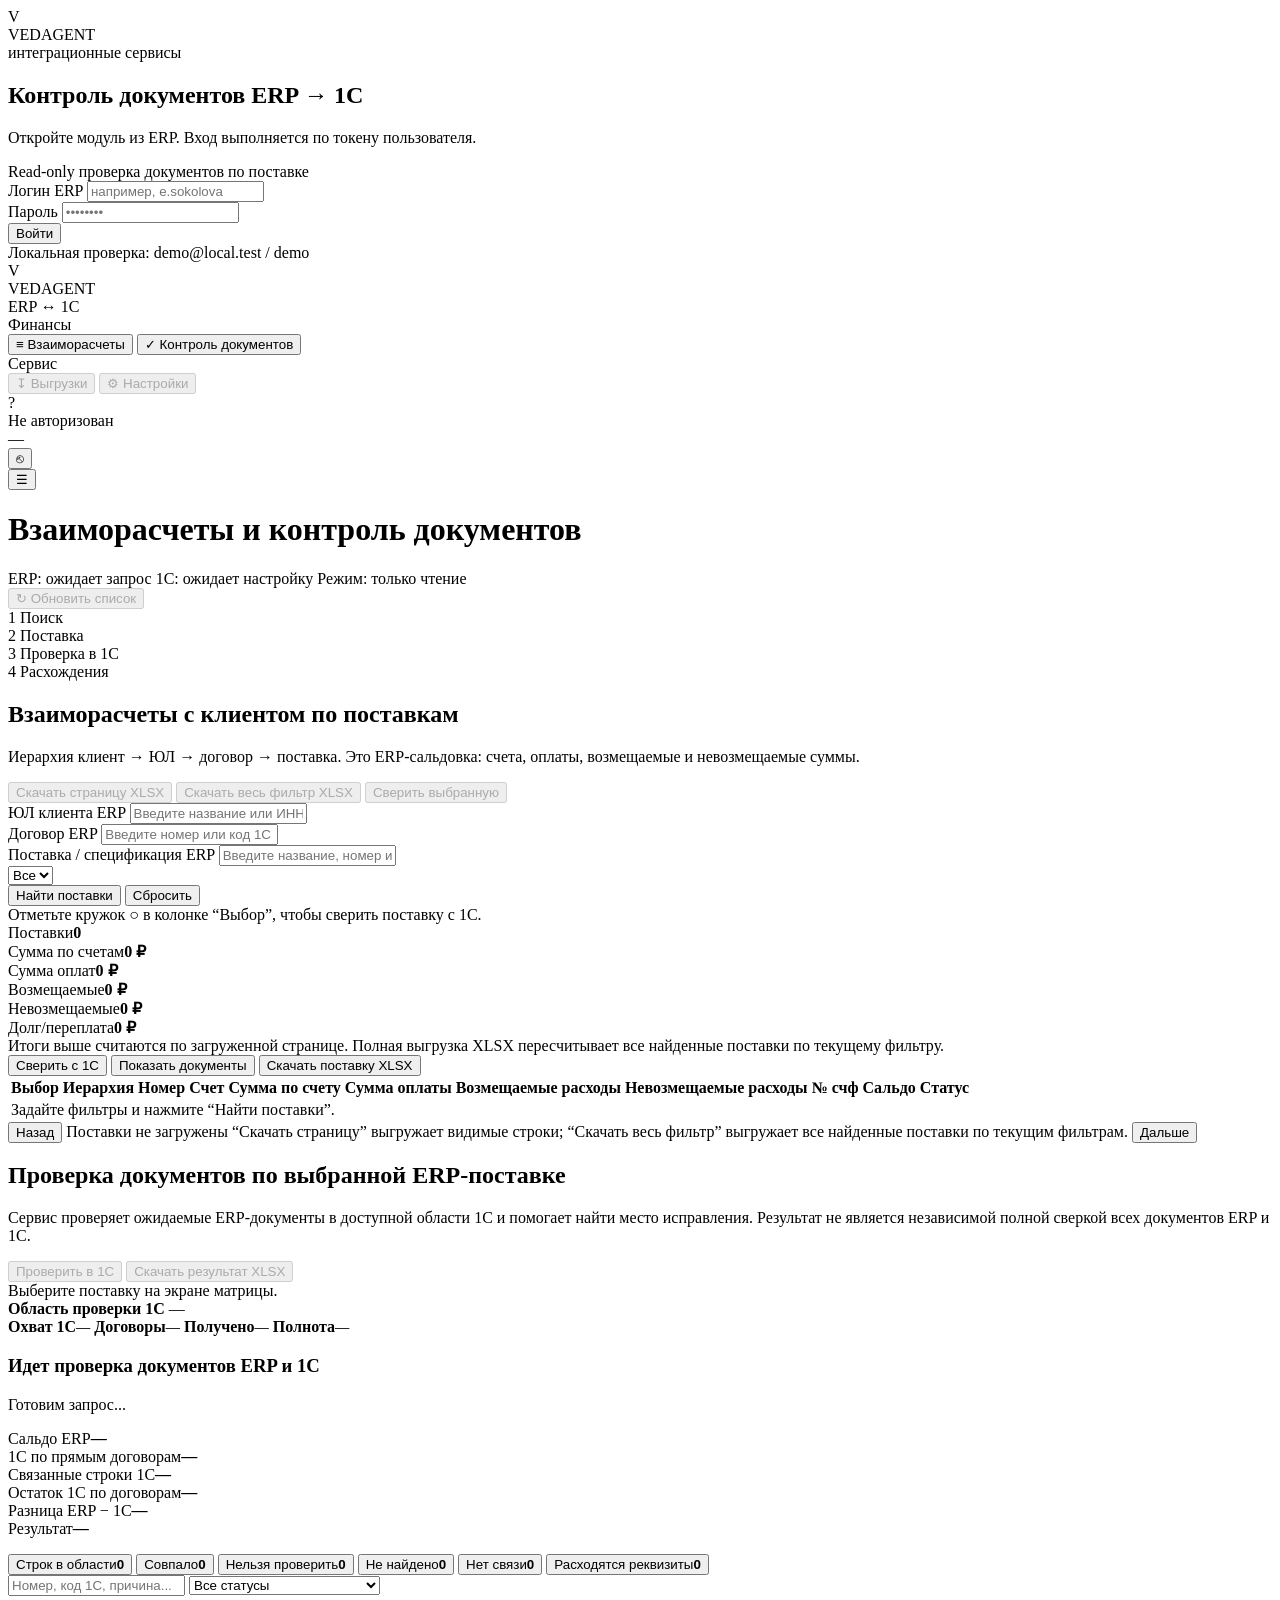
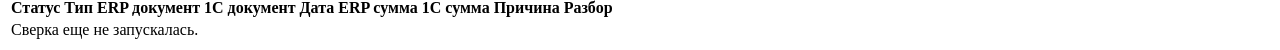
==== src/recon_erp_1c/interfaces/web/reconciliation.html @ d11ec756 "Match aggregate document lines by delivery" ====
<!DOCTYPE html>
<html lang="ru">
<head>
  <meta charset="UTF-8">
  <meta name="viewport" content="width=device-width, initial-scale=1.0">
  <meta name="color-scheme" content="light">
  <title>Контроль документов ERP и 1С</title>
  <link rel="icon" href="data:image/svg+xml,%3Csvg xmlns='http://www.w3.org/2000/svg' viewBox='0 0 64 64'%3E%3Crect width='64' height='64' rx='12' fill='%23C4122F'/%3E%3Ctext x='32' y='40' text-anchor='middle' font-size='26' font-family='Arial' font-weight='700' fill='white'%3EV%3C/text%3E%3C/svg%3E">
  <link rel="stylesheet" href="/reconciliation.css?v=20260715_purchase_lines">
  <script src="/reconciliation.js?v=20260715_purchase_lines" defer></script>
</head>
<body>
  <section class="login-screen" id="loginPanel" aria-labelledby="loginTitle">
    <div class="login-card">
      <div class="login-brand">
        <div class="brand-mark">V</div>
        <div>
          <div class="brand-title">VEDAGENT</div>
          <div class="brand-subtitle">интеграционные сервисы</div>
        </div>
      </div>
      <h1 id="loginTitle">Контроль документов ERP → 1С</h1>
      <p id="loginHint">Откройте модуль из ERP. Вход выполняется по токену пользователя.</p>

      <div class="service-chip">
        <span class="service-dot"></span>
        <span>Read-only проверка документов по поставке</span>
      </div>

      <div class="login-form" id="loginForm">
        <div class="field">
          <label for="loginInput">Логин ERP</label>
          <input id="loginInput" autocomplete="username" inputmode="email" placeholder="например, e.sokolova">
        </div>
        <div class="field">
          <label for="passwordInput">Пароль</label>
          <input id="passwordInput" type="password" autocomplete="current-password" placeholder="••••••••">
        </div>
        <button class="btn btn-primary full" id="loginBtn">Войти</button>
      </div>

      <div class="message" id="loginMessage" role="status" aria-live="polite"></div>
    </div>
    <div class="login-footnote" id="loginFootnote">Локальная проверка: demo@local.test / demo</div>
  </section>

  <div class="app hidden" id="workArea">
    <aside class="sidebar" aria-label="Основная навигация">
      <div class="side-brand">
        <div class="brand-mark">V</div>
        <div>
          <div class="brand-title light">VEDAGENT</div>
          <div class="brand-subtitle">ERP ↔ 1С</div>
        </div>
      </div>

      <nav class="side-nav">
        <div class="nav-section">Финансы</div>
        <button class="nav-item active" id="navMatrixBtn" type="button">
          <span class="nav-icon">≡</span>
          <span>Взаиморасчеты</span>
        </button>
        <button class="nav-item" id="navReconBtn" type="button">
          <span class="nav-icon">✓</span>
          <span>Контроль документов</span>
        </button>
        <div class="nav-section">Сервис</div>
        <button class="nav-item muted" type="button" disabled>
          <span class="nav-icon">↧</span>
          <span>Выгрузки</span>
        </button>
        <button class="nav-item muted" type="button" disabled>
          <span class="nav-icon">⚙</span>
          <span>Настройки</span>
        </button>
      </nav>

      <div class="side-user">
        <div class="avatar" id="userAvatar">?</div>
        <div class="side-user-text">
          <div id="userName">Не авторизован</div>
          <div id="userLogin">—</div>
        </div>
        <button class="logout" id="logoutBtn" title="Выйти" type="button">⎋</button>
      </div>
    </aside>

    <main class="main">
      <header class="topbar">
        <div>
          <div class="top-title-row">
            <button class="btn btn-ghost icon-btn" id="sidebarToggleBtn" type="button" title="Скрыть меню">☰</button>
            <h1>Взаиморасчеты и контроль документов</h1>
          </div>
          <div class="top-meta">
            <span id="erpStatusChip">ERP: ожидает запрос</span>
            <span id="onecStatusChip">1С: ожидает настройку</span>
            <span id="modeStatusChip">Режим: только чтение</span>
          </div>
        </div>
        <div class="top-actions">
          <button class="btn btn-outline hidden" id="refreshBtn" type="button" disabled>↻ Обновить список</button>
        </div>
      </header>

      <div class="workflow-steps" aria-label="Маршрут работы">
        <div class="workflow-step active" data-workflow-step="matrix"><span>1</span> Поиск</div>
        <div class="workflow-step" data-workflow-step="select"><span>2</span> Поставка</div>
        <div class="workflow-step" data-workflow-step="recon"><span>3</span> Проверка в 1С</div>
        <div class="workflow-step" data-workflow-step="review"><span>4</span> Расхождения</div>
      </div>

      <section class="screen" id="matrixScreen" aria-labelledby="matrixTitle">
        <div class="section-heading">
          <div>
            <h2 id="matrixTitle">Взаиморасчеты с клиентом по поставкам</h2>
            <p>Иерархия клиент → ЮЛ → договор → поставка. Это ERP-сальдовка: счета, оплаты, возмещаемые и невозмещаемые суммы.</p>
          </div>
          <div class="button-row">
            <button class="btn btn-outline" id="matrixExportBtn" type="button" disabled>Скачать страницу XLSX</button>
            <button class="btn btn-outline" id="matrixExportAllBtn" type="button" disabled>Скачать весь фильтр XLSX</button>
            <button class="btn btn-outline hidden" id="matrixToReconBtn" type="button" disabled>Сверить выбранную</button>
          </div>
        </div>

        <section class="filters" aria-label="Фильтры матрицы">
          <div class="field search-field">
            <label for="clientIdInput">ЮЛ клиента ERP</label>
            <input id="clientIdInput" autocomplete="off" placeholder="Введите название или ИНН">
            <div class="suggestions hidden" id="clientSuggestions"></div>
          </div>
          <div class="field search-field">
            <label for="dogIdInput">Договор ERP</label>
            <input id="dogIdInput" autocomplete="off" placeholder="Введите номер или код 1С договора">
            <div class="suggestions hidden" id="dogSuggestions"></div>
          </div>
          <div class="field search-field delivery-search-field">
            <label for="deliveryInput">Поставка / спецификация ERP</label>
            <input id="deliveryInput" autocomplete="off" placeholder="Введите название, номер или ID">
            <div class="suggestions hidden" id="deliverySuggestions"></div>
          </div>
          <input id="limitInput" type="hidden" value="50">
          <select id="matrixStatusFilter" class="hidden" aria-hidden="true" tabindex="-1">
            <option value="all">Все</option>
          </select>
          <div class="filter-actions">
            <button class="btn btn-primary" id="loadMatrixBtn" type="button">Найти поставки</button>
            <button class="btn btn-ghost" id="resetFiltersBtn" type="button">Сбросить</button>
          </div>
        </section>
        <div class="message" id="matrixMessage" role="status" aria-live="polite"></div>
        <div class="matrix-hint hidden" id="matrixHint">Отметьте кружок ○ в колонке “Выбор”, чтобы сверить поставку с 1С.</div>

        <div class="kpi-grid" id="matrixSummaryCards">
          <div class="kpi"><span>Поставки</span><b data-key="deliveries">0</b></div>
          <div class="kpi"><span>Сумма по счетам</span><b data-key="invoice_sum">0 ₽</b></div>
          <div class="kpi"><span>Сумма оплат</span><b data-key="payment_sum">0 ₽</b></div>
          <div class="kpi"><span>Возмещаемые</span><b data-key="reimbursable_sum">0 ₽</b></div>
          <div class="kpi"><span>Невозмещаемые</span><b data-key="non_reimbursable_sum">0 ₽</b></div>
          <div class="kpi"><span>Долг/переплата</span><b data-key="balance">0 ₽</b></div>
        </div>
        <div class="matrix-hint">Итоги выше считаются по загруженной странице. Полная выгрузка XLSX пересчитывает все найденные поставки по текущему фильтру.</div>

        <div class="selected-delivery-panel hidden" id="matrixSelectionPanel">
          <div id="matrixSelectionText"></div>
          <div class="button-row">
            <button class="btn btn-primary" id="matrixSelectionReconBtn" type="button">Сверить с 1С</button>
            <button class="btn btn-outline" id="matrixSelectionDetailsBtn" type="button">Показать документы</button>
            <button class="btn btn-outline" id="matrixSelectionExportBtn" type="button">Скачать поставку XLSX</button>
          </div>
        </div>

        <div class="table-wrap matrix-wrap">
          <table class="matrix-table">
            <thead>
              <tr>
                <th class="select-col">Выбор</th>
                <th class="sticky-col">Иерархия</th>
                <th>Номер</th>
                <th>Счет</th>
                <th class="num">Сумма по счету</th>
                <th class="num">Сумма оплаты</th>
                <th class="num">Возмещаемые расходы</th>
                <th class="num">Невозмещаемые расходы</th>
                <th>№ счф</th>
                <th class="num sticky-right-balance">Сальдо</th>
                <th class="sticky-right-status">Статус</th>
              </tr>
            </thead>
            <tbody id="matrixRows">
              <tr><td colspan="11" class="empty-cell">Задайте фильтры и нажмите “Найти поставки”.</td></tr>
            </tbody>
          </table>
        </div>
        <div class="pager" id="matrixPager">
          <button class="btn btn-outline" id="matrixPrevBtn" type="button">Назад</button>
          <span id="matrixPagerText">Поставки не загружены</span>
          <span class="pager-note">“Скачать страницу” выгружает видимые строки; “Скачать весь фильтр” выгружает все найденные поставки по текущим фильтрам.</span>
          <button class="btn btn-outline" id="matrixNextBtn" type="button">Дальше</button>
        </div>
      </section>

      <section class="screen hidden" id="reconScreen" aria-labelledby="reconTitle">
        <div class="section-heading">
          <div>
            <h2 id="reconTitle">Проверка документов по выбранной ERP-поставке</h2>
            <p>Сервис проверяет ожидаемые ERP-документы в доступной области 1С и помогает найти место исправления. Результат не является независимой полной сверкой всех документов ERP и 1С.</p>
          </div>
          <div class="button-row">
            <button class="btn btn-primary" id="runBtn" type="button" disabled>Проверить в 1С</button>
            <button class="btn btn-outline" id="exportBtn" type="button" disabled>Скачать результат XLSX</button>
          </div>
        </div>

        <div class="selected-context" id="selectedContext">
          Выберите поставку на экране матрицы.
        </div>

        <div class="coverage-panel hidden" id="coveragePanel" aria-live="polite">
          <div class="coverage-heading">
            <strong>Область проверки 1С</strong>
            <span id="coverageRetrievedAt">—</span>
          </div>
          <div class="coverage-facts">
            <span><b>Охват 1С</b><em id="coveragePeriod">—</em></span>
            <span><b>Договоры</b><em id="coverageContracts">—</em></span>
            <span><b>Получено</b><em id="coverageCounts">—</em></span>
            <span><b>Полнота</b><em id="coverageCompleteness">—</em></span>
          </div>
          <p class="coverage-warning hidden" id="coverageWarnings"></p>
        </div>

        <div class="loading-overlay hidden" id="loadingOverlay" aria-live="polite" aria-modal="true" role="dialog">
          <div class="loading-panel">
            <div class="loading-spinner" aria-hidden="true"></div>
            <div class="loading-copy">
              <h3>Идет проверка документов ERP и 1С</h3>
              <p id="loadingStepText">Готовим запрос...</p>
            </div>
            <div class="progress" id="progressBox"></div>
          </div>
        </div>
        <div class="message" id="runMessage" role="status" aria-live="polite"></div>

        <div class="balance-compare hidden" id="balanceCompare" aria-live="polite">
          <div><span>Сальдо ERP</span><b id="balanceErp">—</b></div>
          <div><span>1С по прямым договорам</span><b id="balanceOnecDirect">—</b></div>
          <div><span>Связанные строки 1С</span><b id="balanceOnecAdjustment">—</b></div>
          <div title="Кредитовый остаток минус дебетовый остаток по кодам договоров 1С. Значение не является подтвержденным сальдо поставки, если реализация проведена на другом договоре."><span>Остаток 1С по договорам</span><b id="balanceOnec">—</b></div>
          <div><span>Разница ERP − 1С</span><b id="balanceDifference">—</b></div>
          <div><span>Результат</span><b id="balanceStatus">—</b></div>
          <p class="balance-explanation hidden" id="balanceExplanation"></p>
        </div>

        <div class="kpi-grid recon-kpi" id="summaryCards">
          <button class="kpi kpi-filter active" type="button" data-result-filter="all"><span>Строк в области</span><b data-key="issues_total">0</b></button>
          <button class="kpi kpi-filter ok" type="button" data-result-filter="match"><span>Совпало</span><b data-group="matched">0</b></button>
          <button class="kpi kpi-filter bad" type="button" data-result-filter="cannot_check"><span>Нельзя проверить</span><b data-group="cannot_check">0</b></button>
          <button class="kpi kpi-filter bad" type="button" data-result-filter="not_found"><span>Не найдено</span><b data-group="not_found">0</b></button>
          <button class="kpi kpi-filter warn" type="button" data-result-filter="link_problem"><span>Нет связи</span><b data-group="link_problem">0</b></button>
          <button class="kpi kpi-filter warn" type="button" data-result-filter="attribute_mismatch"><span>Расходятся реквизиты</span><b data-group="attribute_mismatch">0</b></button>
        </div>

        <div class="result-toolbar">
          <input id="resultSearchInput" placeholder="Номер, код 1С, причина...">
          <select id="statusFilter">
            <option value="all">Все статусы</option>
            <option value="problems">Только к разбору</option>
            <option value="match">Совпало</option>
            <option value="cannot_check">Нельзя проверить</option>
            <option value="not_found">Не найдено</option>
            <option value="link_problem">Нет связи с поставкой</option>
            <option value="attribute_mismatch">Расходятся реквизиты</option>
            <option value="not_found_in_1c">Не найдено в 1С</option>
            <option value="erp_code1c_missing">Не заполнен код 1С</option>
            <option value="not_linked_to_delivery_in_erp">Нет связи с поставкой ERP</option>
            <option value="not_found_in_erp">Не найдено в ERP</option>
            <option value="mismatches">Расхождения</option>
            <option value="amount_mismatch">Сумма/валюта</option>
            <option value="number_mismatch">Номер</option>
            <option value="date_mismatch">Дата</option>
            <option value="contract_mismatch">Договор</option>
            <option value="vat_mismatch">НДС</option>
            <option value="duplicate_in_1c">Дубли 1С</option>
            <option value="ambiguous_match">Неоднозначно</option>
            <option value="aggregation_conflict">Конфликт агрегации</option>
            <option value="not_comparable">Не сверяется</option>
            <option value="contract_context_missing">Нет аналитики поставки</option>
          </select>
        </div>

        <div class="table-wrap">
          <table class="result-table">
            <thead>
              <tr>
                <th>Статус</th>
                <th>Тип</th>
                <th>ERP документ</th>
                <th>1С документ</th>
                <th>Дата</th>
                <th class="num">ERP сумма</th>
                <th class="num">1С сумма</th>
                <th>Причина</th>
                <th>Разбор</th>
              </tr>
            </thead>
            <tbody id="resultRows">
              <tr><td colspan="9" class="empty-cell">Сверка еще не запускалась.</td></tr>
            </tbody>
          </table>
        </div>
      </section>
    </main>
  </div>
</body>
</html>
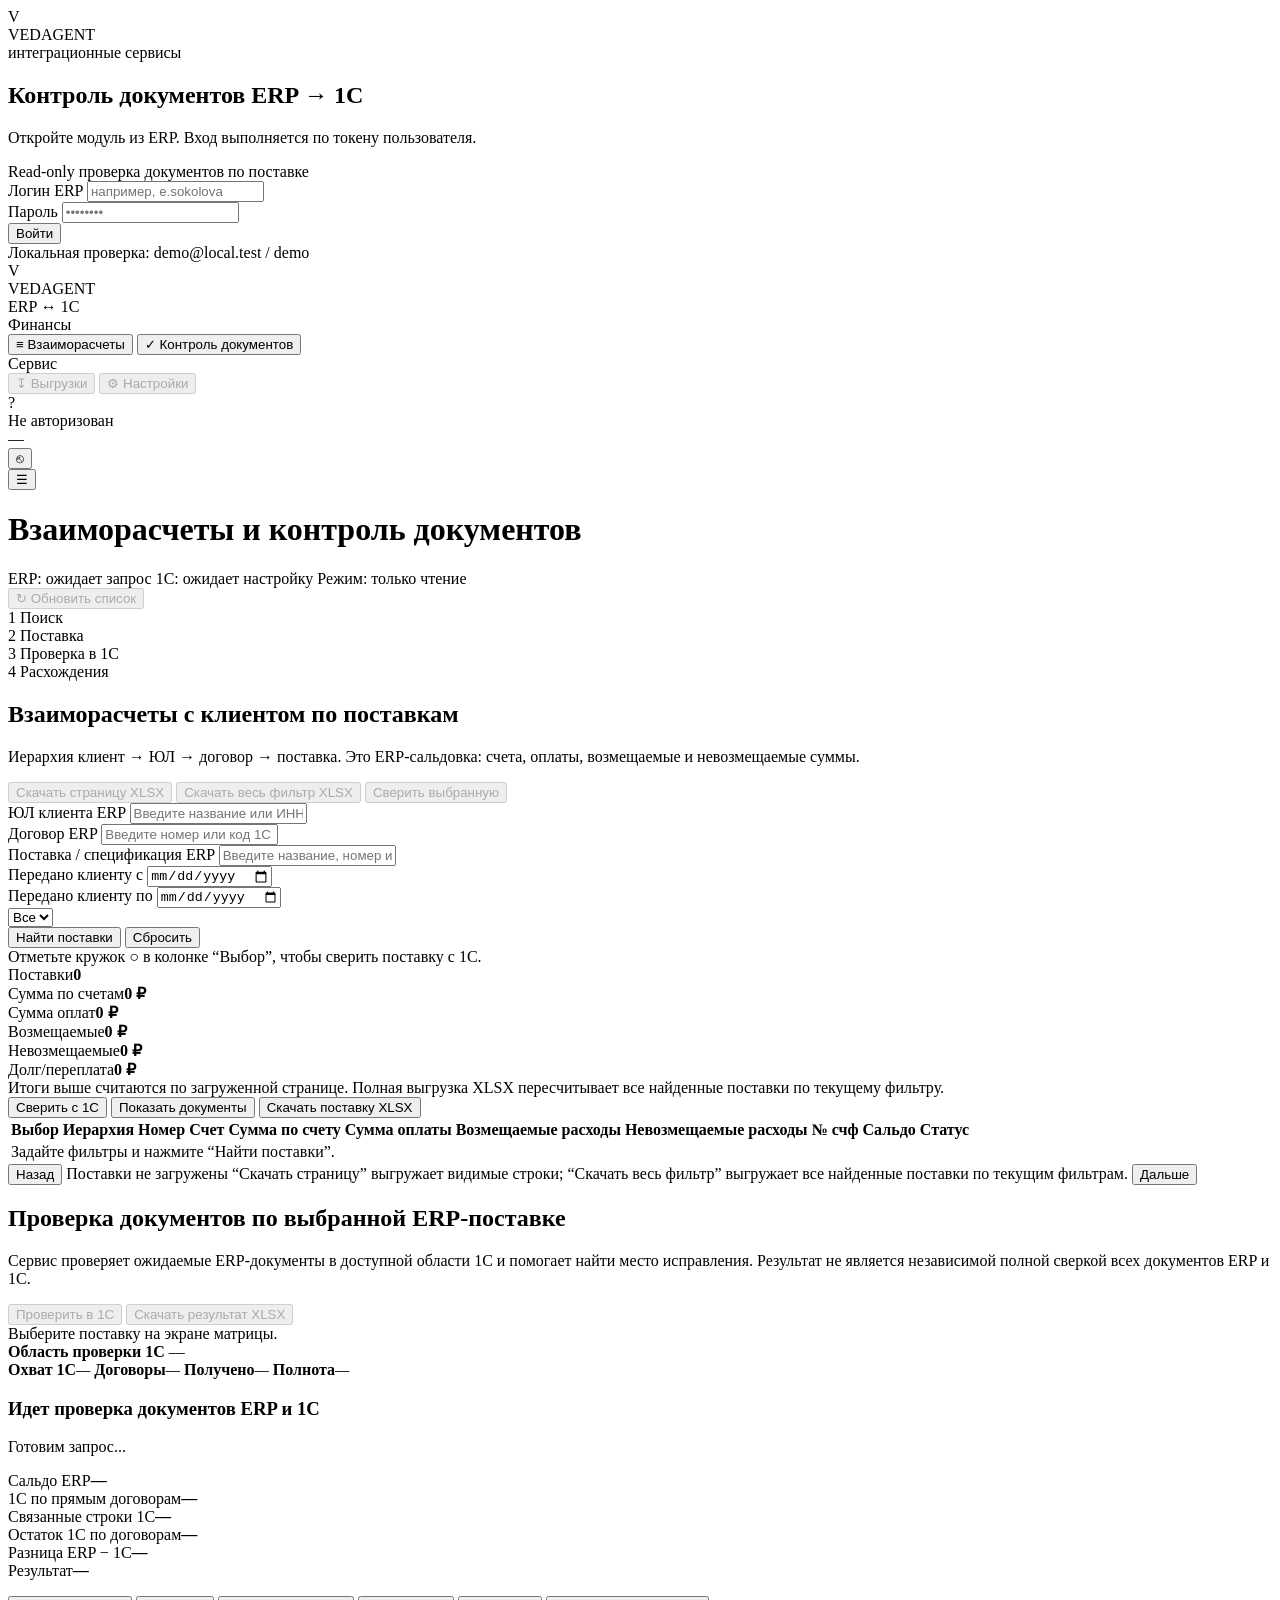
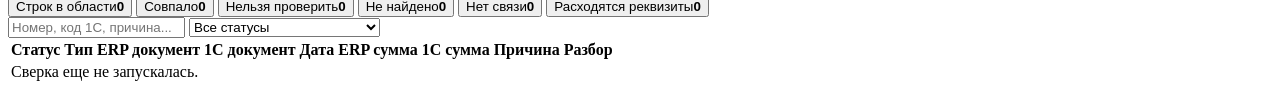
==== commit 80f43b64: "Fix payment allocation and aggregate documents" ====
--- a/src/recon_erp_1c/interfaces/web/reconciliation.html
+++ b/src/recon_erp_1c/interfaces/web/reconciliation.html
@@ -6,8 +6,8 @@
   <meta name="color-scheme" content="light">
   <title>Контроль документов ERP и 1С</title>
   <link rel="icon" href="data:image/svg+xml,%3Csvg xmlns='http://www.w3.org/2000/svg' viewBox='0 0 64 64'%3E%3Crect width='64' height='64' rx='12' fill='%23C4122F'/%3E%3Ctext x='32' y='40' text-anchor='middle' font-size='26' font-family='Arial' font-weight='700' fill='white'%3EV%3C/text%3E%3C/svg%3E">
-  <link rel="stylesheet" href="/reconciliation.css?v=20260715_purchase_lines">
-  <script src="/reconciliation.js?v=20260715_purchase_lines" defer></script>
+  <link rel="stylesheet" href="/reconciliation.css?v=20260716_handover_aggregate">
+  <script src="/reconciliation.js?v=20260716_handover_aggregate" defer></script>
 </head>
 <body>
   <section class="login-screen" id="loginPanel" aria-labelledby="loginTitle">
@@ -138,6 +138,14 @@
             <label for="deliveryInput">Поставка / спецификация ERP</label>
             <input id="deliveryInput" autocomplete="off" placeholder="Введите название, номер или ID">
             <div class="suggestions hidden" id="deliverySuggestions"></div>
+          </div>
+          <div class="field date-field">
+            <label for="clientHandoverFromInput">Передано клиенту с</label>
+            <input id="clientHandoverFromInput" type="date">
+          </div>
+          <div class="field date-field">
+            <label for="clientHandoverToInput">Передано клиенту по</label>
+            <input id="clientHandoverToInput" type="date">
           </div>
           <input id="limitInput" type="hidden" value="50">
           <select id="matrixStatusFilter" class="hidden" aria-hidden="true" tabindex="-1">
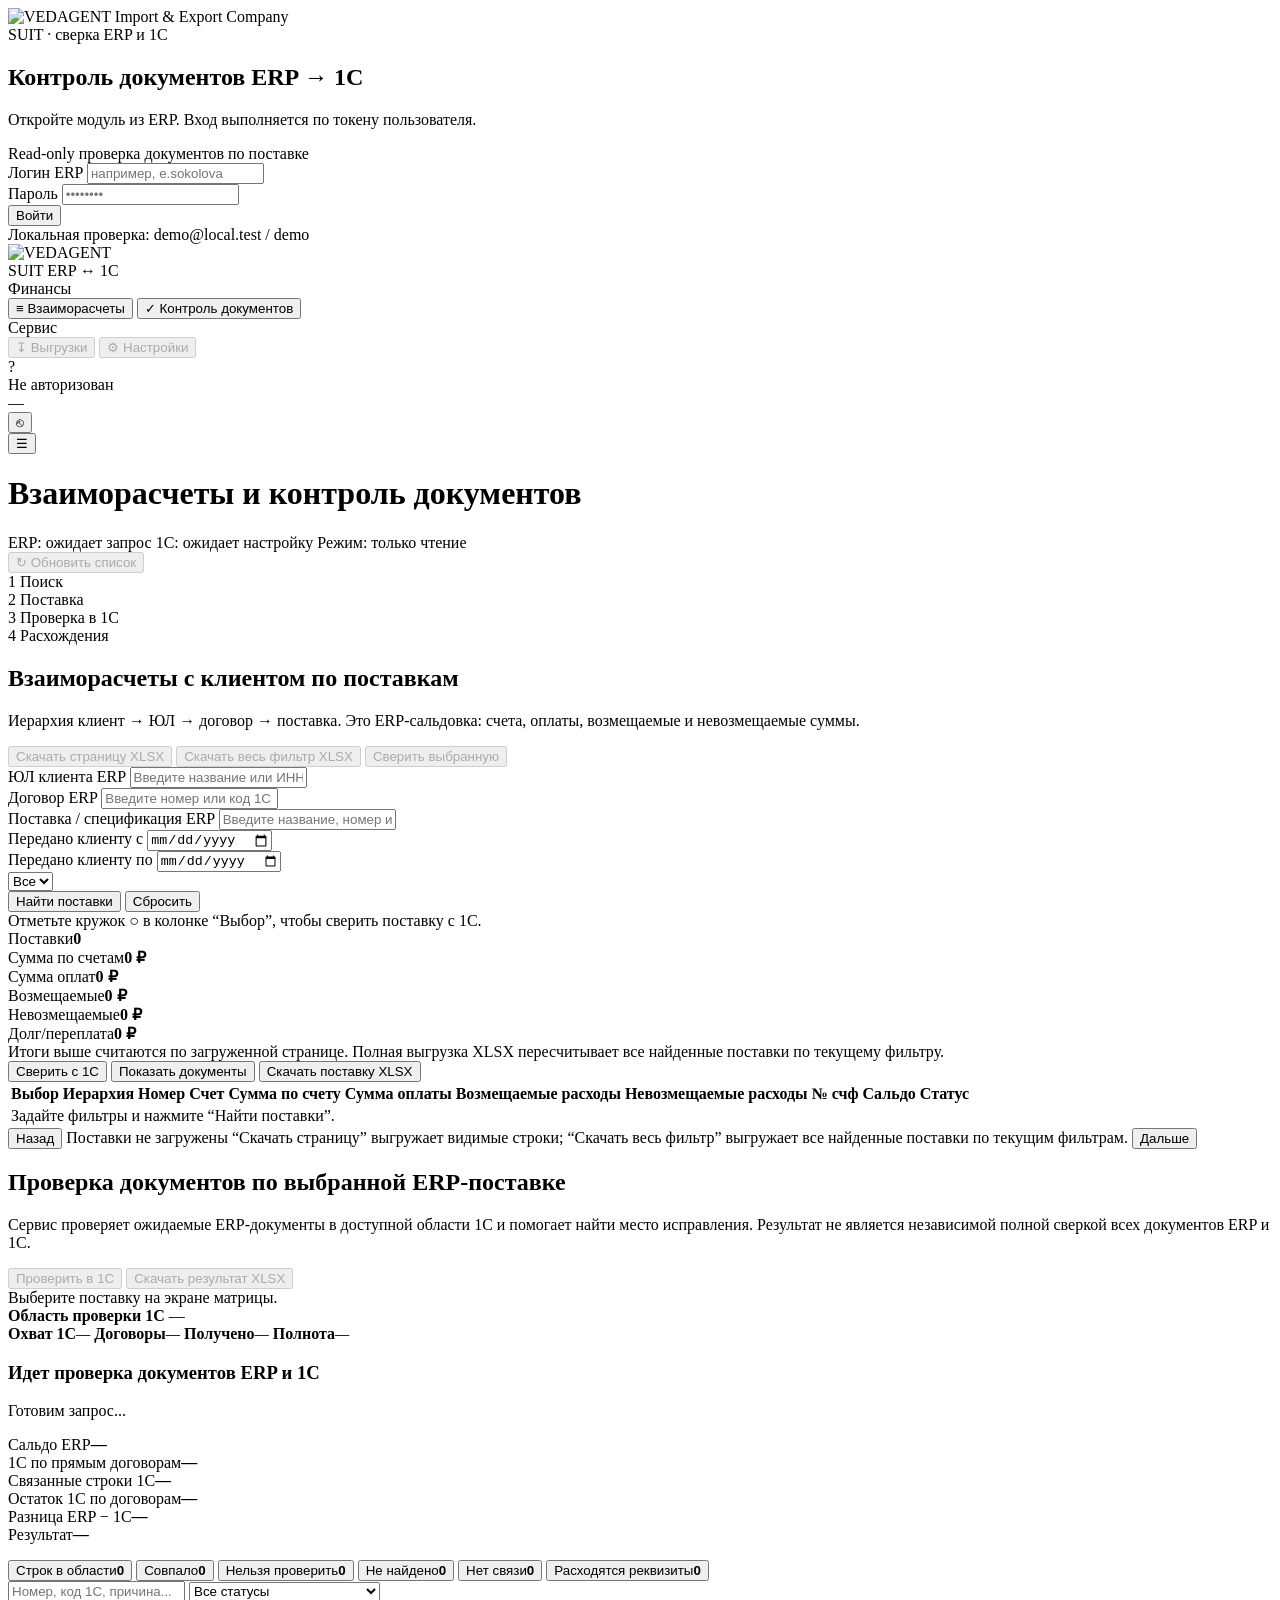
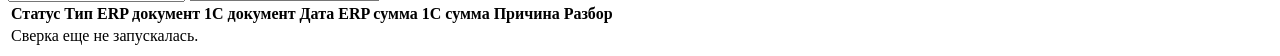
==== commit 84535cd1: "Fix aggregate payment allocation and ERP token auth" ====
--- a/src/recon_erp_1c/interfaces/web/reconciliation.html
+++ b/src/recon_erp_1c/interfaces/web/reconciliation.html
@@ -4,20 +4,18 @@
   <meta charset="UTF-8">
   <meta name="viewport" content="width=device-width, initial-scale=1.0">
   <meta name="color-scheme" content="light">
-  <title>Контроль документов ERP и 1С</title>
-  <link rel="icon" href="data:image/svg+xml,%3Csvg xmlns='http://www.w3.org/2000/svg' viewBox='0 0 64 64'%3E%3Crect width='64' height='64' rx='12' fill='%23C4122F'/%3E%3Ctext x='32' y='40' text-anchor='middle' font-size='26' font-family='Arial' font-weight='700' fill='white'%3EV%3C/text%3E%3C/svg%3E">
-  <link rel="stylesheet" href="/reconciliation.css?v=20260716_handover_aggregate">
-  <script src="/reconciliation.js?v=20260716_handover_aggregate" defer></script>
+  <title>VEDAGENT SUIT — Сверка ERP и 1С</title>
+  <link rel="icon" type="image/png" href="/vedagent-logo.png">
+  <link rel="apple-touch-icon" href="/vedagent-logo.png">
+  <link rel="stylesheet" href="/reconciliation.css?v=20260716_brand_payment">
+  <script src="/reconciliation.js?v=20260716_brand_payment" defer></script>
 </head>
 <body>
   <section class="login-screen" id="loginPanel" aria-labelledby="loginTitle">
     <div class="login-card">
       <div class="login-brand">
-        <div class="brand-mark">V</div>
-        <div>
-          <div class="brand-title">VEDAGENT</div>
-          <div class="brand-subtitle">интеграционные сервисы</div>
-        </div>
+        <img class="login-brand-logo" src="/vedagent-logo.png" alt="VEDAGENT Import &amp; Export Company">
+        <div class="product-name">SUIT <span>· сверка ERP и 1С</span></div>
       </div>
       <h1 id="loginTitle">Контроль документов ERP → 1С</h1>
       <p id="loginHint">Откройте модуль из ERP. Вход выполняется по токену пользователя.</p>
@@ -47,11 +45,8 @@
   <div class="app hidden" id="workArea">
     <aside class="sidebar" aria-label="Основная навигация">
       <div class="side-brand">
-        <div class="brand-mark">V</div>
-        <div>
-          <div class="brand-title light">VEDAGENT</div>
-          <div class="brand-subtitle">ERP ↔ 1С</div>
-        </div>
+        <img class="side-brand-logo" src="/vedagent-logo.png" alt="VEDAGENT">
+        <div class="side-product-name">SUIT <span>ERP ↔ 1С</span></div>
       </div>
 
       <nav class="side-nav">
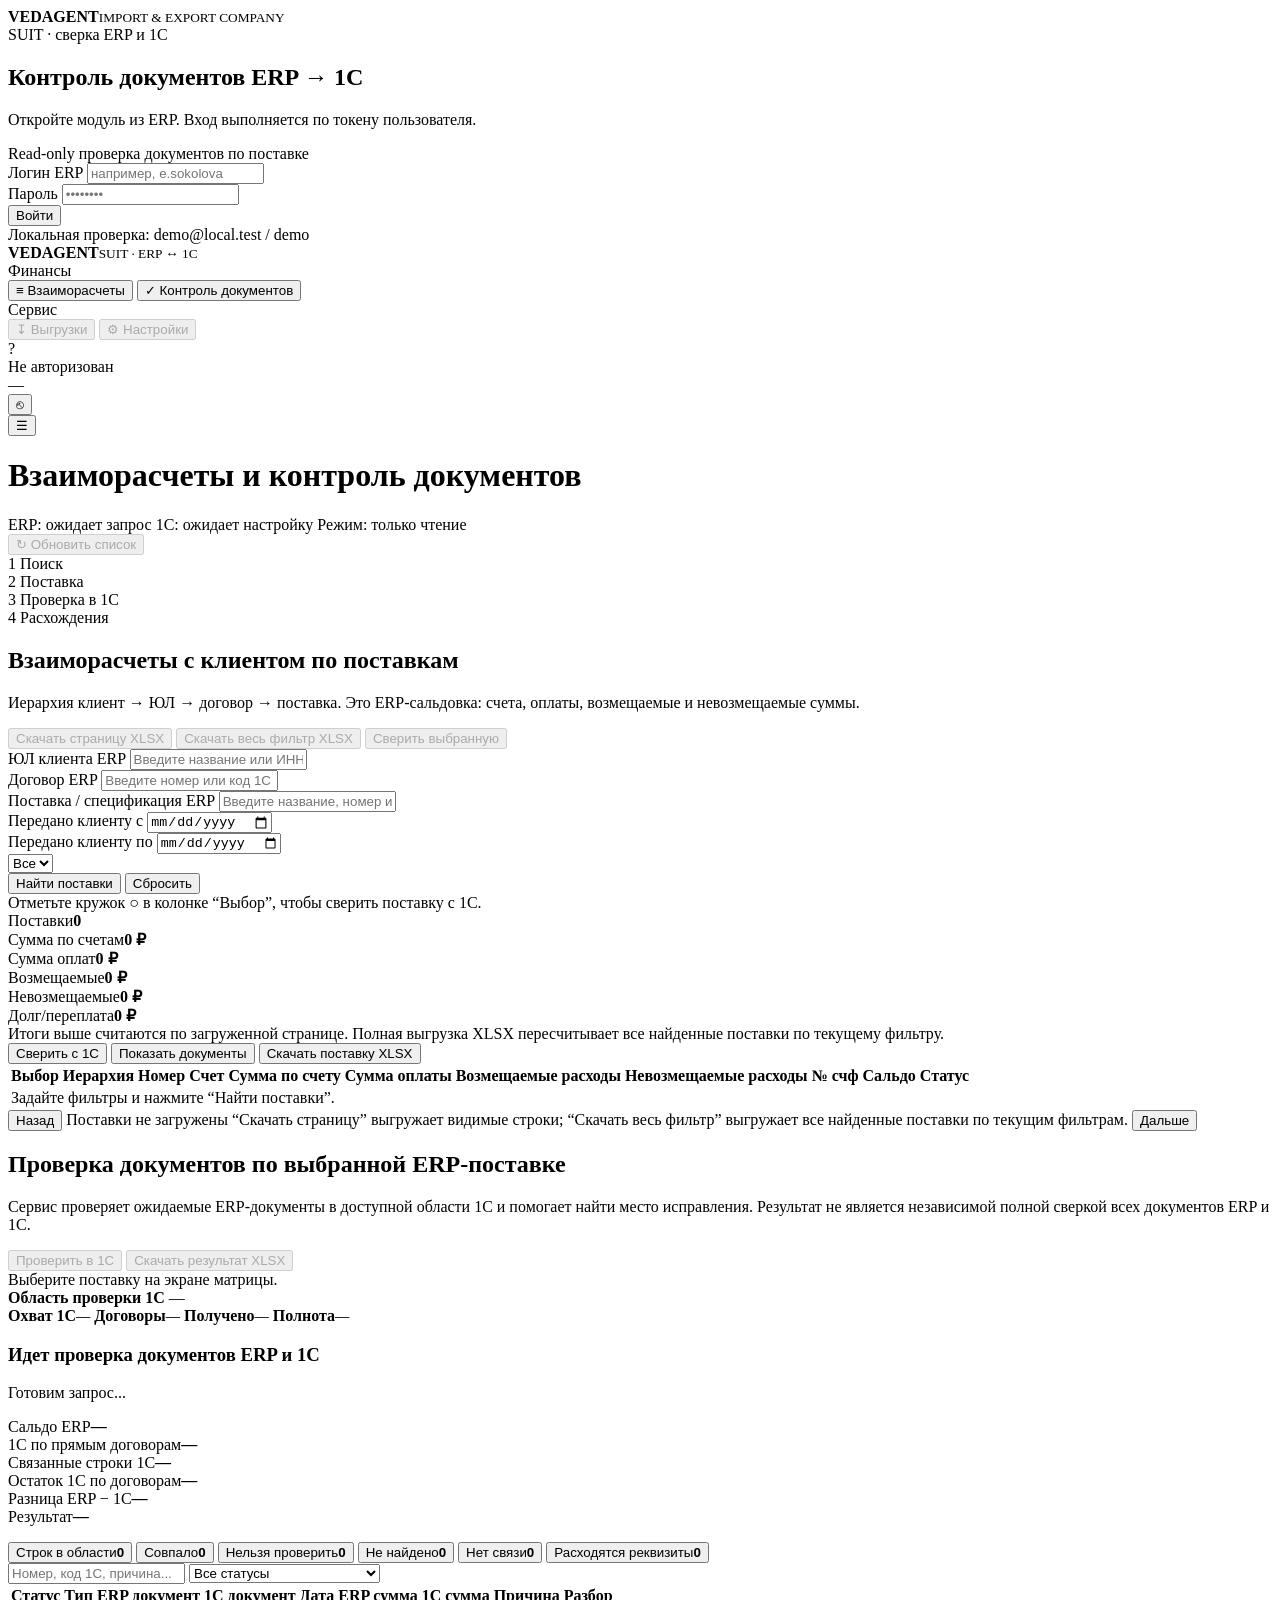
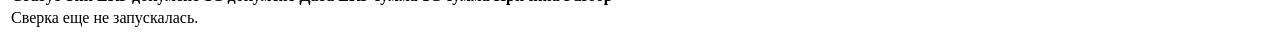
==== commit bc7dad99: "Replace logo image with transparent brand lockup" ====
--- a/src/recon_erp_1c/interfaces/web/reconciliation.html
+++ b/src/recon_erp_1c/interfaces/web/reconciliation.html
@@ -5,16 +5,18 @@
   <meta name="viewport" content="width=device-width, initial-scale=1.0">
   <meta name="color-scheme" content="light">
   <title>VEDAGENT SUIT — Сверка ERP и 1С</title>
-  <link rel="icon" type="image/png" href="/vedagent-logo.png">
-  <link rel="apple-touch-icon" href="/vedagent-logo.png">
-  <link rel="stylesheet" href="/reconciliation.css?v=20260716_brand_payment">
-  <script src="/reconciliation.js?v=20260716_brand_payment" defer></script>
+  <link rel="icon" href="data:image/svg+xml,%3Csvg xmlns='http://www.w3.org/2000/svg' viewBox='0 0 64 64'%3E%3Cpath d='M8 7h17l23 50H31z' fill='%23d20f3c'/%3E%3Cpath d='M34 7h22L45 31z' fill='%23d20f3c'/%3E%3C/svg%3E">
+  <link rel="stylesheet" href="/reconciliation.css?v=20260716_brand_transparent">
+  <script src="/reconciliation.js?v=20260716_brand_transparent" defer></script>
 </head>
 <body>
   <section class="login-screen" id="loginPanel" aria-labelledby="loginTitle">
     <div class="login-card">
       <div class="login-brand">
-        <img class="login-brand-logo" src="/vedagent-logo.png" alt="VEDAGENT Import &amp; Export Company">
+        <div class="brand-lockup" aria-label="VEDAGENT">
+          <span class="brand-symbol" aria-hidden="true"><i></i><b></b></span>
+          <span class="brand-copy"><strong>VEDAGENT</strong><small>IMPORT &amp; EXPORT COMPANY</small></span>
+        </div>
         <div class="product-name">SUIT <span>· сверка ERP и 1С</span></div>
       </div>
       <h1 id="loginTitle">Контроль документов ERP → 1С</h1>
@@ -45,8 +47,8 @@
   <div class="app hidden" id="workArea">
     <aside class="sidebar" aria-label="Основная навигация">
       <div class="side-brand">
-        <img class="side-brand-logo" src="/vedagent-logo.png" alt="VEDAGENT">
-        <div class="side-product-name">SUIT <span>ERP ↔ 1С</span></div>
+        <span class="brand-symbol compact" aria-hidden="true"><i></i><b></b></span>
+        <span class="side-brand-copy"><strong>VEDAGENT</strong><small>SUIT · ERP ↔ 1С</small></span>
       </div>
 
       <nav class="side-nav">
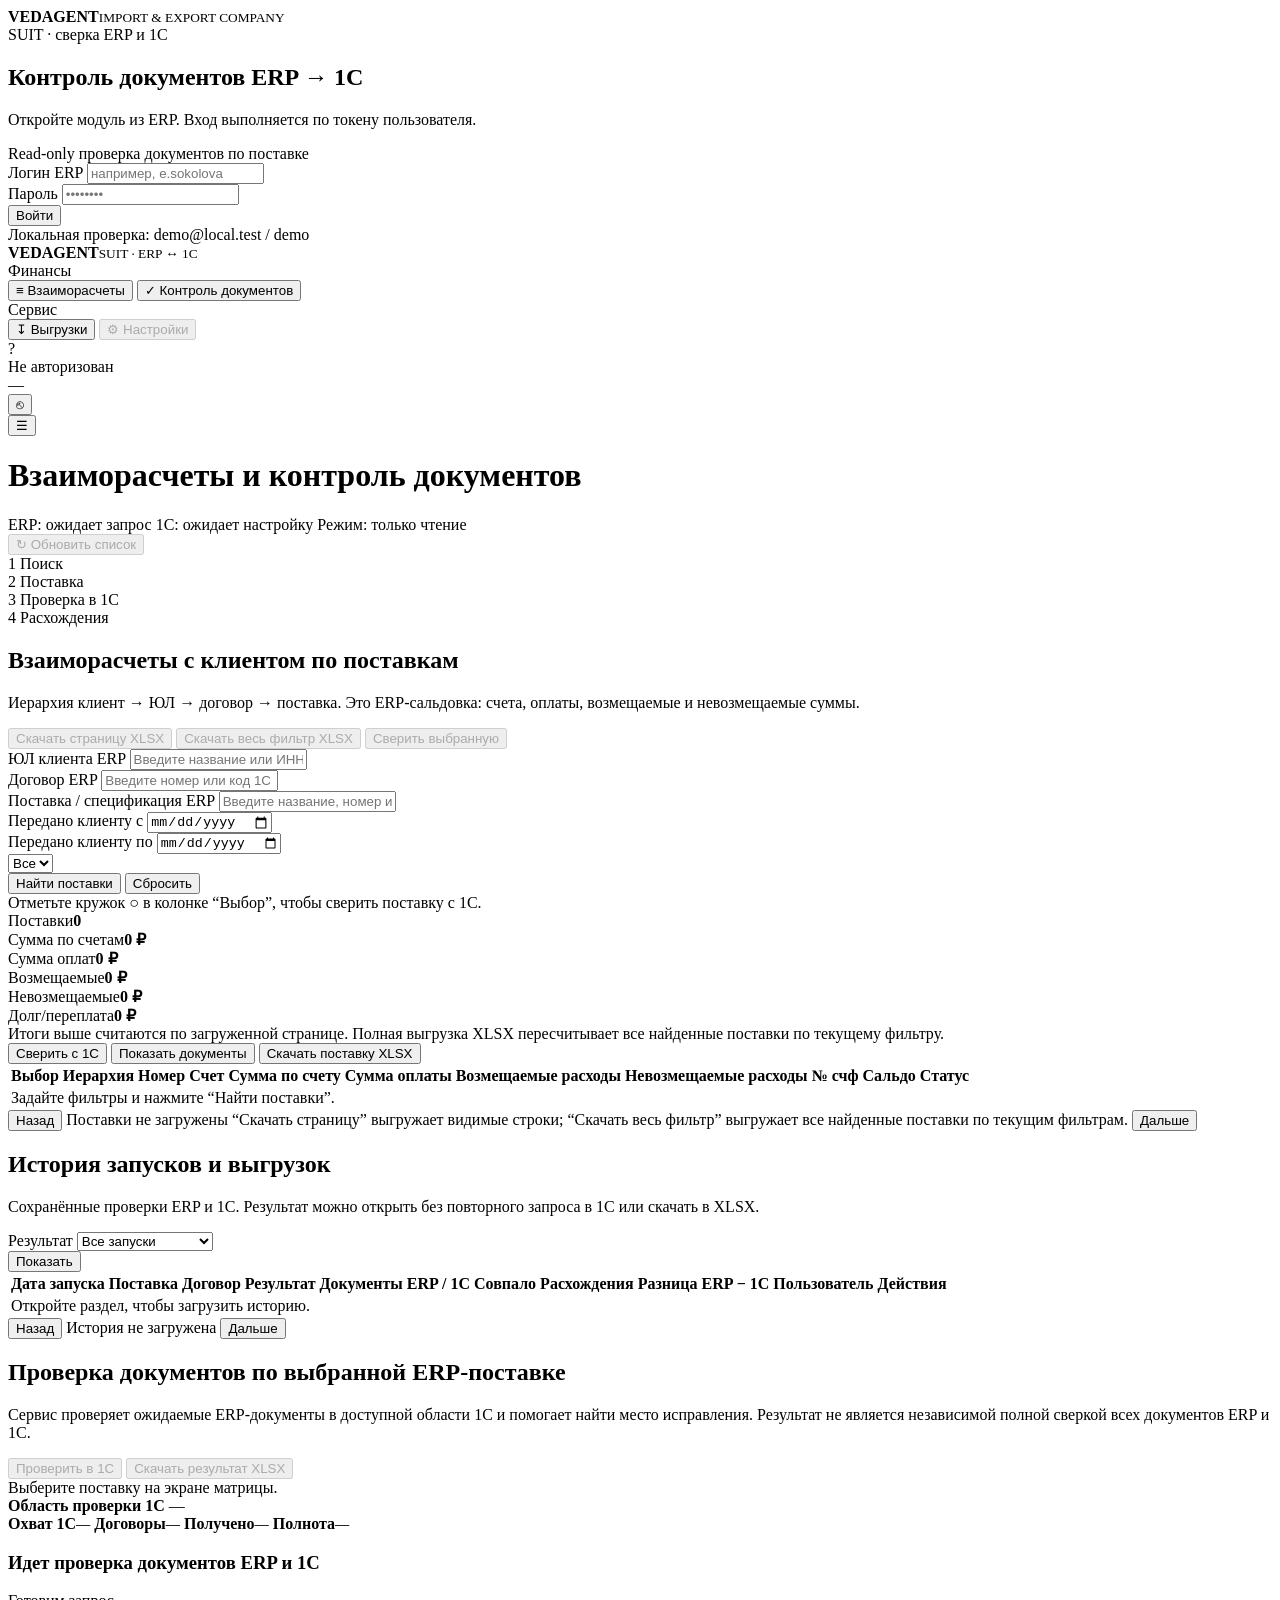
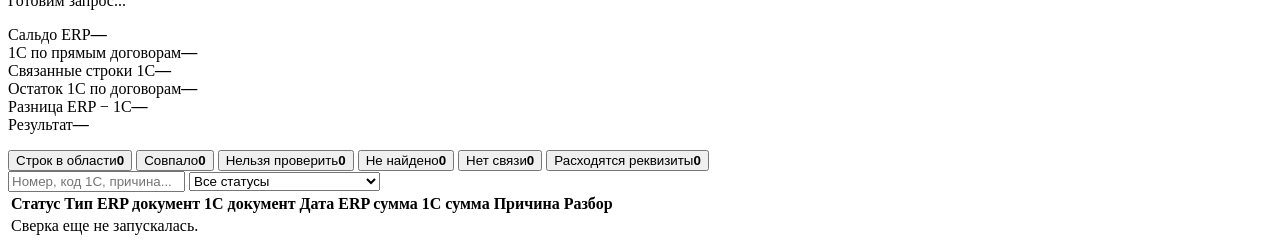
==== commit ebe30add: "Add reconciliation run history screen" ====
--- a/src/recon_erp_1c/interfaces/web/reconciliation.html
+++ b/src/recon_erp_1c/interfaces/web/reconciliation.html
@@ -6,8 +6,8 @@
   <meta name="color-scheme" content="light">
   <title>VEDAGENT SUIT — Сверка ERP и 1С</title>
   <link rel="icon" href="data:image/svg+xml,%3Csvg xmlns='http://www.w3.org/2000/svg' viewBox='0 0 64 64'%3E%3Cpath d='M8 7h17l23 50H31z' fill='%23d20f3c'/%3E%3Cpath d='M34 7h22L45 31z' fill='%23d20f3c'/%3E%3C/svg%3E">
-  <link rel="stylesheet" href="/reconciliation.css?v=20260716_brand_transparent">
-  <script src="/reconciliation.js?v=20260716_brand_transparent" defer></script>
+  <link rel="stylesheet" href="/reconciliation.css?v=20260716_history">
+  <script src="/reconciliation.js?v=20260716_history" defer></script>
 </head>
 <body>
   <section class="login-screen" id="loginPanel" aria-labelledby="loginTitle">
@@ -62,7 +62,7 @@
           <span>Контроль документов</span>
         </button>
         <div class="nav-section">Сервис</div>
-        <button class="nav-item muted" type="button" disabled>
+        <button class="nav-item" id="navHistoryBtn" type="button">
           <span class="nav-icon">↧</span>
           <span>Выгрузки</span>
         </button>
@@ -100,7 +100,7 @@
         </div>
       </header>
 
-      <div class="workflow-steps" aria-label="Маршрут работы">
+      <div class="workflow-steps" id="workflowSteps" aria-label="Маршрут работы">
         <div class="workflow-step active" data-workflow-step="matrix"><span>1</span> Поиск</div>
         <div class="workflow-step" data-workflow-step="select"><span>2</span> Поставка</div>
         <div class="workflow-step" data-workflow-step="recon"><span>3</span> Проверка в 1С</div>
@@ -202,6 +202,57 @@
           <span id="matrixPagerText">Поставки не загружены</span>
           <span class="pager-note">“Скачать страницу” выгружает видимые строки; “Скачать весь фильтр” выгружает все найденные поставки по текущим фильтрам.</span>
           <button class="btn btn-outline" id="matrixNextBtn" type="button">Дальше</button>
+        </div>
+      </section>
+
+      <section class="screen hidden" id="historyScreen" aria-labelledby="historyTitle">
+        <div class="section-heading">
+          <div>
+            <h2 id="historyTitle">История запусков и выгрузок</h2>
+            <p>Сохранённые проверки ERP и 1С. Результат можно открыть без повторного запроса в 1С или скачать в XLSX.</p>
+          </div>
+        </div>
+
+        <section class="filters history-filters" aria-label="Фильтры истории">
+          <div class="field">
+            <label for="historyStatusFilter">Результат</label>
+            <select id="historyStatusFilter">
+              <option value="">Все запуски</option>
+              <option value="HAS_ISSUES">Есть расхождения</option>
+              <option value="MATCHED">Совпало</option>
+            </select>
+          </div>
+          <div class="filter-actions">
+            <button class="btn btn-primary" id="historyLoadBtn" type="button">Показать</button>
+          </div>
+        </section>
+        <div class="message" id="historyMessage" role="status" aria-live="polite"></div>
+
+        <div class="table-wrap history-wrap">
+          <table class="history-table">
+            <thead>
+              <tr>
+                <th>Дата запуска</th>
+                <th>Поставка</th>
+                <th>Договор</th>
+                <th>Результат</th>
+                <th class="num">Документы ERP / 1С</th>
+                <th class="num">Совпало</th>
+                <th class="num">Расхождения</th>
+                <th class="num">Разница ERP − 1С</th>
+                <th>Пользователь</th>
+                <th>Действия</th>
+              </tr>
+            </thead>
+            <tbody id="historyRows">
+              <tr><td colspan="10" class="empty-cell">Откройте раздел, чтобы загрузить историю.</td></tr>
+            </tbody>
+          </table>
+        </div>
+        <div class="pager" id="historyPager">
+          <button class="btn btn-outline" id="historyPrevBtn" type="button">Назад</button>
+          <span id="historyPagerText">История не загружена</span>
+          <button class="btn btn-outline" id="historyNextBtn" type="button">Дальше</button>
         </div>
       </section>
 
